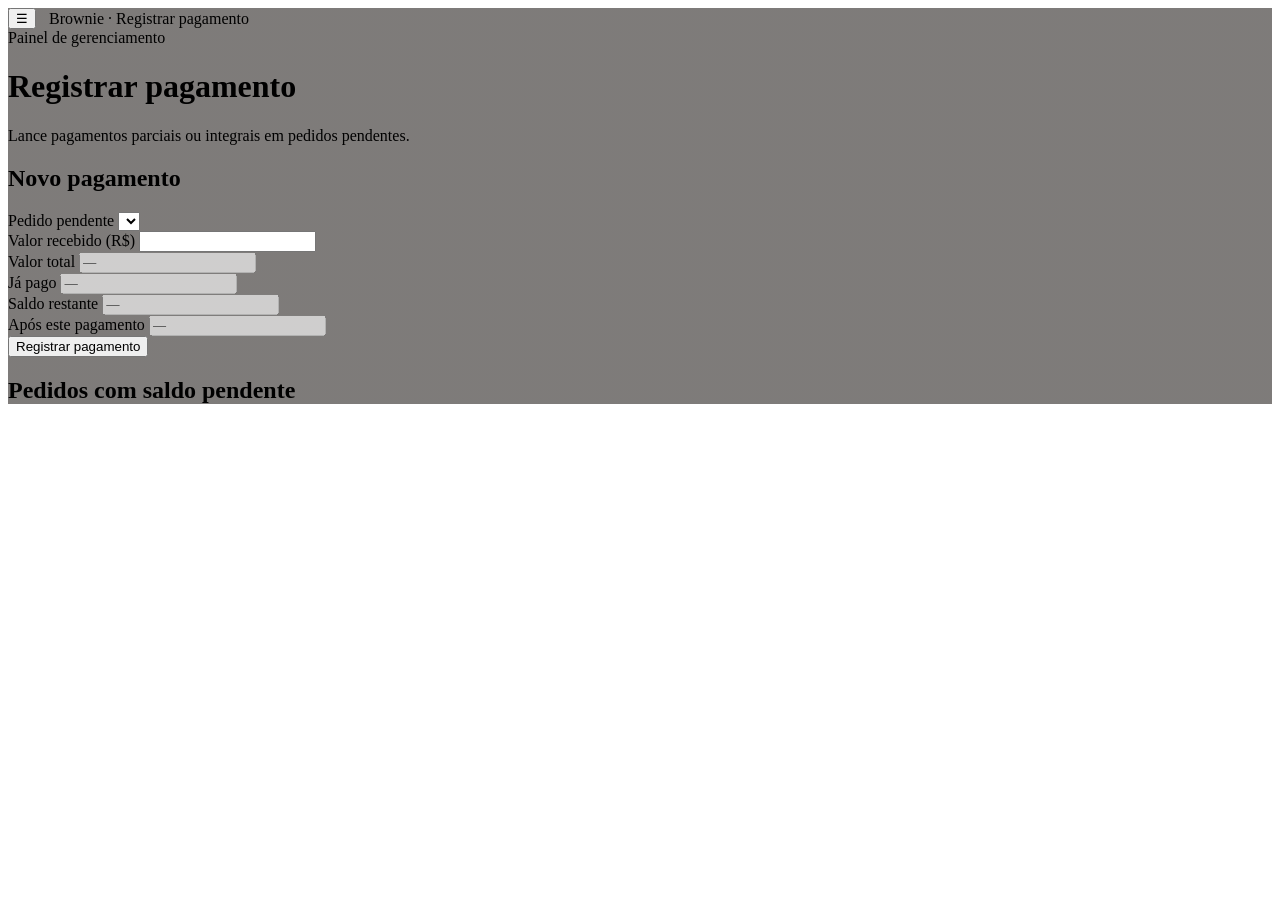
==== pagamentos.html @ 04e82fb3 "Add files via upload" ====
<!doctype html>
<html lang="pt-BR">
<head>
  <meta charset="utf-8">
  <meta name="viewport" content="width=device-width,initial-scale=1">
  <title>Registrar pagamento | Brownie</title>

  <link rel="stylesheet" href="css/style.css">

  <script src="js/apps.js" defer></script>
  <script src="js/app.js" defer></script>
  <script src="js/pagamentos.js" defer></script>
</head>

<body>
  <div class="app-shell">
    <aside class="sidebar" id="sidebar"></aside>

    <main class="main" style="
      background-image:
        linear-gradient(rgba(20, 15, 12, 0.55), rgba(20, 15, 12, 0.55)),
        url('img/background.jpg');
      background-size: cover;
      background-position: center;
      background-repeat: no-repeat;
      background-attachment: fixed;
    ">

      <header class="topbar">
        <div style="display:flex;align-items:center;gap:13px">
          <button class="mobile-menu" id="menuToggle" aria-label="Abrir menu">☰</button>
          <div>
            <div class="topbar-title">Brownie · Registrar pagamento</div>
            <div class="topbar-sub" id="todayLabel"></div>
          </div>
        </div>
        <div class="topbar-right">Painel de gerenciamento</div>
      </header>

      <div class="content">
        <div class="page-heading">
          <div>
            <h1>Registrar pagamento</h1>
            <p>Lance pagamentos parciais ou integrais em pedidos pendentes.</p>
          </div>
        </div>

        <section class="card card-pad">
          <h2 class="card-title">Novo pagamento</h2>

          <form id="paymentForm" class="form-grid">
            <div class="field">
              <label for="paymentOrder">Pedido pendente</label>
              <select id="paymentOrder" required></select>
            </div>

            <div class="field">
              <label for="paymentAmount">Valor recebido (R$)</label>
              <input id="paymentAmount" type="number" min="0.01" step="0.01" required>
            </div>

            <div class="field">
              <label>Valor total</label>
              <input id="paymentTotal" disabled value="—">
            </div>

            <div class="field">
              <label>Já pago</label>
              <input id="paymentPaid" disabled value="—">
            </div>

            <div class="field">
              <label>Saldo restante</label>
              <input id="paymentRemaining" disabled value="—">
            </div>

            <div class="field">
              <label>Após este pagamento</label>
              <input id="paymentAfter" disabled value="—">
            </div>

            <div class="actions" style="grid-column:1/-1">
              <button class="btn btn-primary" type="submit">Registrar pagamento</button>
            </div>
          </form>
        </section>

        <section class="card card-pad mt-16">
          <h2 class="card-title">Pedidos com saldo pendente</h2>
          <div class="table-wrap" id="pendingPayments"></div>
        </section>
      </div>
    </main>
  </div>

  <div class="toast" id="toast" role="status"></div>
</body>
</html>
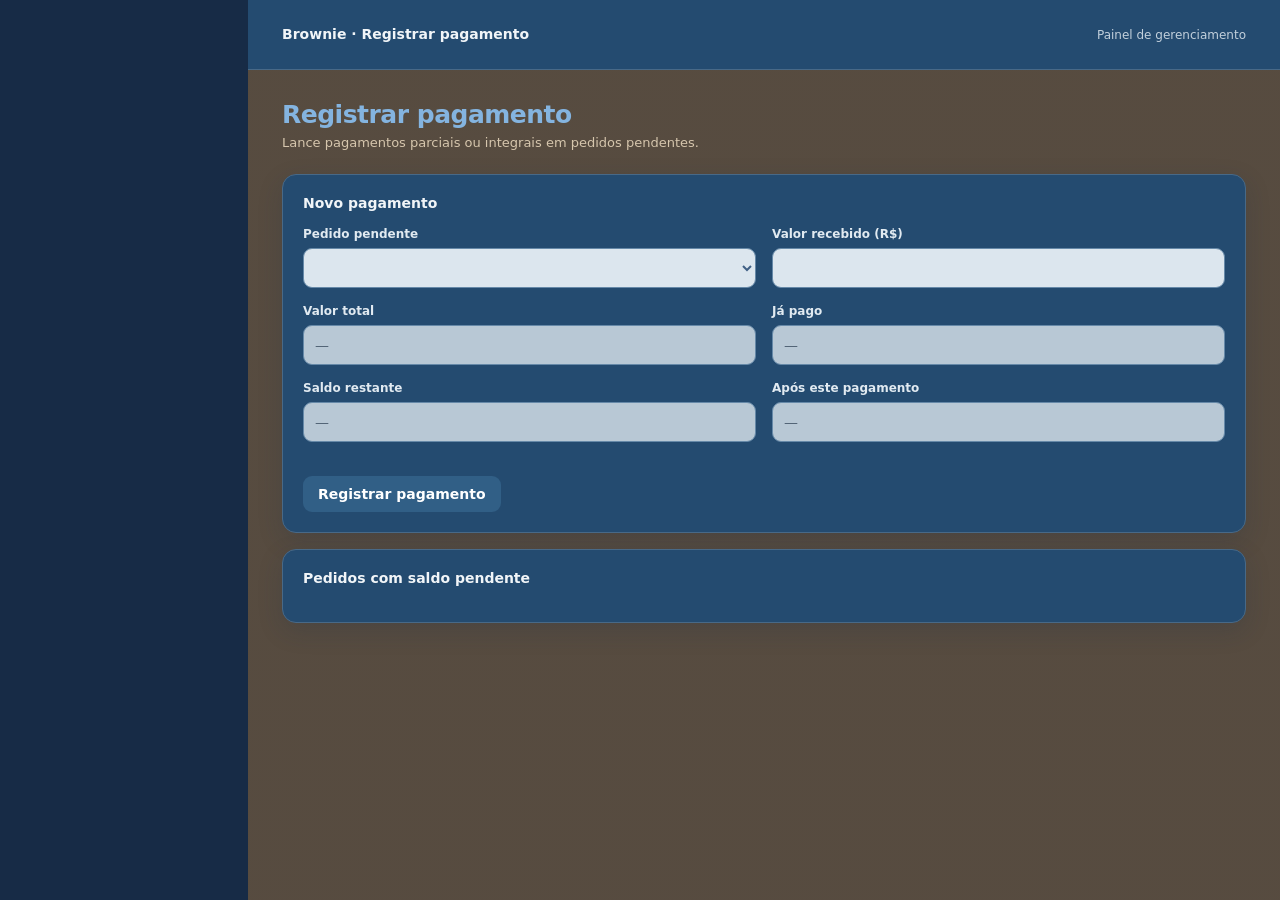
==== commit fcb7e309: "Update pagamentos.html" ====
--- a/pagamentos.html
+++ b/pagamentos.html
@@ -6,7 +6,7 @@
   <meta name="viewport" content="width=device-width,initial-scale=1">
   <title>Registrar pagamento | Brownie</title>
 
-  <link rel="stylesheet" href="css/style.css">
+  <link rel="stylesheet" href="style.css">
 
   <script src="js/apps.js" defer></script>
   <script src="js/app.js" defer></script>
--- a/style.css
+++ b/style.css
@@ -0,0 +1,188 @@
+
+:root{
+  --brown-900:#172B46;
+  --brown-800:#290101;
+  --brown-700:#315F86;
+  --caramel:#668FB3;
+
+  --cream:#a8957f;
+  --white:#244B70;
+  --ink:#406085;
+  --muted:#C2D0DC;
+  --line:#486987;
+
+  --green:#28734A;
+  --red:#A94343;
+  --amber:#98702F;
+
+  --shadow:0 8px 24px rgba(23,43,70,.18);
+
+  font-family:Inter,ui-sans-serif,system-ui,-apple-system,BlinkMacSystemFont,"Segoe UI",sans-serif;
+}
+
+*{box-sizing:border-box}
+body{margin:0;background:var(--cream);color:var(--ink);font-size:14px}
+button,input,select{font:inherit}
+button{cursor:pointer}
+a{color:inherit;text-decoration:none}
+
+.app-shell{min-height:100vh;display:flex}
+
+.sidebar{
+  width:248px;
+  background-color:var(--brown-900);
+  background-image:url("../img/image.jpg");
+  background-size:cover;
+  background-position:center;
+  background-repeat:no-repeat;
+  color:#F1EBDD;
+  padding:26px 17px;
+  display:flex;
+  flex-direction:column;
+  flex-shrink:0
+}
+
+.brand{display:flex;align-items:center;gap:12px;padding:0 12px 30px}
+.brand-mark{width:39px;height:39px;border-radius:13px;background:var(--caramel);display:grid;place-items:center;font-size:20px}
+.brand strong{display:block;font-size:18px;letter-spacing:.3px}
+.brand small{color:#C2CCCF;font-size:11px}
+
+.nav-label{font-size:10px;text-transform:uppercase;letter-spacing:1.4px;color:#9EAFBF;padding:12px 13px 8px}
+.nav-link{display:flex;align-items:center;gap:12px;padding:11px 13px;border-radius:10px;color:#DFE7ED;margin:2px 0;transition:.18s}
+.nav-link:hover,.nav-link.active{background:#315F86;color:white}
+.nav-icon{width:19px;text-align:center;font-size:16px}
+.sidebar-foot{margin-top:auto;padding:18px 13px 4px;color:#AFC0CF;font-size:11px;line-height:1.5}
+
+.main{flex:1;min-width:0}
+
+.topbar{height:70px;background:var(--white);border-bottom:1px solid var(--line);display:flex;align-items:center;justify-content:space-between;padding:0 34px}
+.topbar-title{font-weight:650;color:#F1F5F8}
+.topbar-sub{font-size:12px;color:var(--muted);margin-top:2px}
+.topbar-right{color:var(--muted);font-size:12px}
+
+.content{max-width:1440px;margin:0 auto;padding:30px 34px 48px}
+.page-heading{display:flex;align-items:flex-start;justify-content:space-between;gap:16px;margin-bottom:24px}
+h1{font-size:25px;margin:0 0 6px;color:#84b4e0;letter-spacing:-.5px}
+.page-heading p{margin:0;color:#d6c6ad;font-size:13px}
+
+.btn{border:0;border-radius:9px;padding:10px 15px;font-weight:600;display:inline-flex;align-items:center;justify-content:center;gap:7px;transition:.18s}
+.btn-primary{background:var(--brown-700);color:white}
+.btn-primary:hover{background:var(--brown-900);transform:translateY(-1px)}
+.btn-secondary{background:#6689A8;color:white}
+.btn-secondary:hover{background:#527696}
+.btn-danger{background:#EBD8D2;color:var(--red)}
+.btn-danger:hover{background:#DFC3BB}
+.btn-small{padding:7px 10px;font-size:12px}
+.btn:disabled{opacity:.45;cursor:not-allowed;transform:none}
+
+.card{background:var(--white);border:1px solid var(--line);border-radius:14px;box-shadow:var(--shadow)}
+.card-pad{padding:20px}
+.card-title{font-size:14px;font-weight:700;color:#F1F5F8;margin:0 0 16px}
+
+.stats-grid{display:grid;grid-template-columns:repeat(4,minmax(0,1fr));gap:16px;margin-bottom:20px}
+.stat-card{padding:19px 20px}
+.stat-label{color:var(--muted);font-size:12px}
+.stat-value{font-size:25px;font-weight:750;color:#F1F5F8;margin:9px 0 4px;letter-spacing:-.5px}
+.stat-note{font-size:11px;color:var(--muted)}
+.stat-icon{float:right;width:34px;height:34px;border-radius:10px;background:#315F86;display:grid;place-items:center;color:#EAF2F8;font-size:16px}
+
+.dashboard-grid{display:grid;grid-template-columns:1.55fr 1fr;gap:18px}
+
+.table-wrap{overflow-x:auto}
+table{width:100%;border-collapse:collapse;white-space:nowrap}
+th{text-align:left;color:#C2D0DC;font-size:11px;font-weight:650;text-transform:uppercase;letter-spacing:.5px;padding:11px 14px;border-bottom:1px solid var(--line)}
+td{padding:13px 14px;border-bottom:1px solid #486987;font-size:13px;color:#F1F5F8}
+tbody tr:last-child td{border-bottom:0}
+.empty{padding:28px 16px;text-align:center;color:var(--muted);font-size:13px}
+
+.badge{display:inline-flex;padding:5px 8px;border-radius:20px;font-size:11px;font-weight:650}
+.badge-paid{background:#D4E3D7;color:var(--green)}
+.badge-pending{background:#E8DCC0;color:var(--amber)}
+.badge-cancelled{background:#EBD8D2;color:var(--red)}
+
+.form-grid{display:grid;grid-template-columns:repeat(2,minmax(0,1fr));gap:16px}
+.field{display:flex;flex-direction:column;gap:7px}
+.field label{font-size:12px;font-weight:650;color:#E1EAF1}
+
+input,select{width:100%;border:1px solid #6689A8;border-radius:9px;background:#DCE6EE;padding:10px 11px;color:var(--ink);outline:none;min-height:40px}
+input:focus,select:focus{border-color:var(--caramel);box-shadow:0 0 0 3px rgba(102,137,168,.17)}
+input:disabled,select:disabled{background:#B8C8D5;color:#536577}
+
+.help{font-size:11px;color:#C2D0DC}
+
+.form-section{padding:20px;margin-bottom:17px}
+.form-section h2{font-size:14px;margin:0 0 17px;color:#F1F5F8}
+
+.product-line{display:grid;grid-template-columns:minmax(150px,1.5fr) 100px 110px 110px 36px;gap:10px;align-items:end;margin-bottom:10px}
+.product-line .field label{font-size:11px}
+
+.summary-box{background:#315F86;border-radius:12px;padding:16px;margin-top:15px}
+.summary-row{display:flex;justify-content:space-between;gap:15px;margin:8px 0;color:#DCE6EE;font-size:13px}
+.summary-row.total{border-top:1px solid #6689A8;padding-top:12px;margin-top:13px;font-size:17px;font-weight:750;color:#FFFFFF}
+
+.actions{display:flex;gap:9px;flex-wrap:wrap;margin-top:18px}
+
+.toolbar{display:flex;gap:10px;align-items:center;flex-wrap:wrap;margin-bottom:16px}
+.toolbar input{max-width:310px}
+.toolbar select{max-width:190px}
+
+.inline-form{display:flex;gap:9px;align-items:end;flex-wrap:wrap}
+.inline-form .field{min-width:140px;flex:1}
+
+.stock-number{font-weight:750;color:#F1F5F8}
+
+.notice{padding:12px 14px;border-radius:10px;background:#E8DCC0;color:#765A2C;font-size:12px;margin:12px 0}
+.notice.error{background:#EBD8D2;color:var(--red)}
+.notice.success{background:#D4E3D7;color:var(--green)}
+
+.product-grid{display:grid;grid-template-columns:repeat(4,minmax(0,1fr));gap:15px}
+.product-card{padding:18px}
+.product-code{display:inline-flex;background:#6689A8;color:#FFFFFF;font-size:11px;font-weight:750;padding:5px 8px;border-radius:7px}
+.product-name{font-weight:700;margin:13px 0 5px;color:#F1F5F8}
+.product-price{font-size:20px;font-weight:750;color:#FFFFFF}
+
+.modal-backdrop{position:fixed;inset:0;background:rgba(17,31,49,.55);display:none;align-items:center;justify-content:center;padding:18px;z-index:10}
+.modal-backdrop.open{display:flex}
+.modal{background:var(--white);border-radius:15px;width:min(620px,100%);max-height:90vh;overflow:auto;padding:23px;box-shadow:0 20px 70px rgba(23,43,70,.30)}
+
+.modal-head{display:flex;justify-content:space-between;align-items:center;margin-bottom:17px}
+.modal-head h2{font-size:18px;margin:0;color:#F1F5F8}
+
+.close-btn{border:0;background:#6689A8;color:white;border-radius:8px;width:30px;height:30px;font-size:18px}
+
+.mobile-menu{display:none;border:0;background:transparent;font-size:22px;color:var(--brown-900)}
+
+.toast{position:fixed;right:22px;bottom:22px;background:var(--brown-900);color:white;padding:12px 17px;border-radius:10px;box-shadow:var(--shadow);z-index:20;opacity:0;transform:translateY(10px);pointer-events:none;transition:.2s}
+.toast.show{opacity:1;transform:translateY(0)}
+
+.muted{color:var(--muted)}
+.text-right{text-align:right}
+.nowrap{white-space:nowrap}
+.mt-16{margin-top:16px}
+
+@media(max-width:1050px){
+ .stats-grid{grid-template-columns:repeat(2,minmax(0,1fr))}
+ .product-grid{grid-template-columns:repeat(2,minmax(0,1fr))}
+}
+
+@media(max-width:760px){
+ .sidebar{position:fixed;z-index:15;left:-260px;top:0;bottom:0;transition:.2s}
+ .sidebar.open{left:0}
+ .mobile-menu{display:block}
+ .topbar{padding:0 18px}
+ .content{padding:23px 17px 38px}
+ .dashboard-grid{grid-template-columns:1fr}
+ .page-heading{align-items:flex-start;flex-direction:column}
+ .product-line{grid-template-columns:1fr 1fr}
+ .product-line .field:first-child{grid-column:1/-1}
+ .form-grid{grid-template-columns:1fr}
+ .stats-grid{gap:10px}
+ .stat-card{padding:15px}
+ .stat-value{font-size:21px}
+}
+
+@media(max-width:430px){
+ .stats-grid,.product-grid{grid-template-columns:1fr 1fr}
+ .topbar-right{display:none}
+ .content{padding-left:12px;padding-right:12px}
+}
